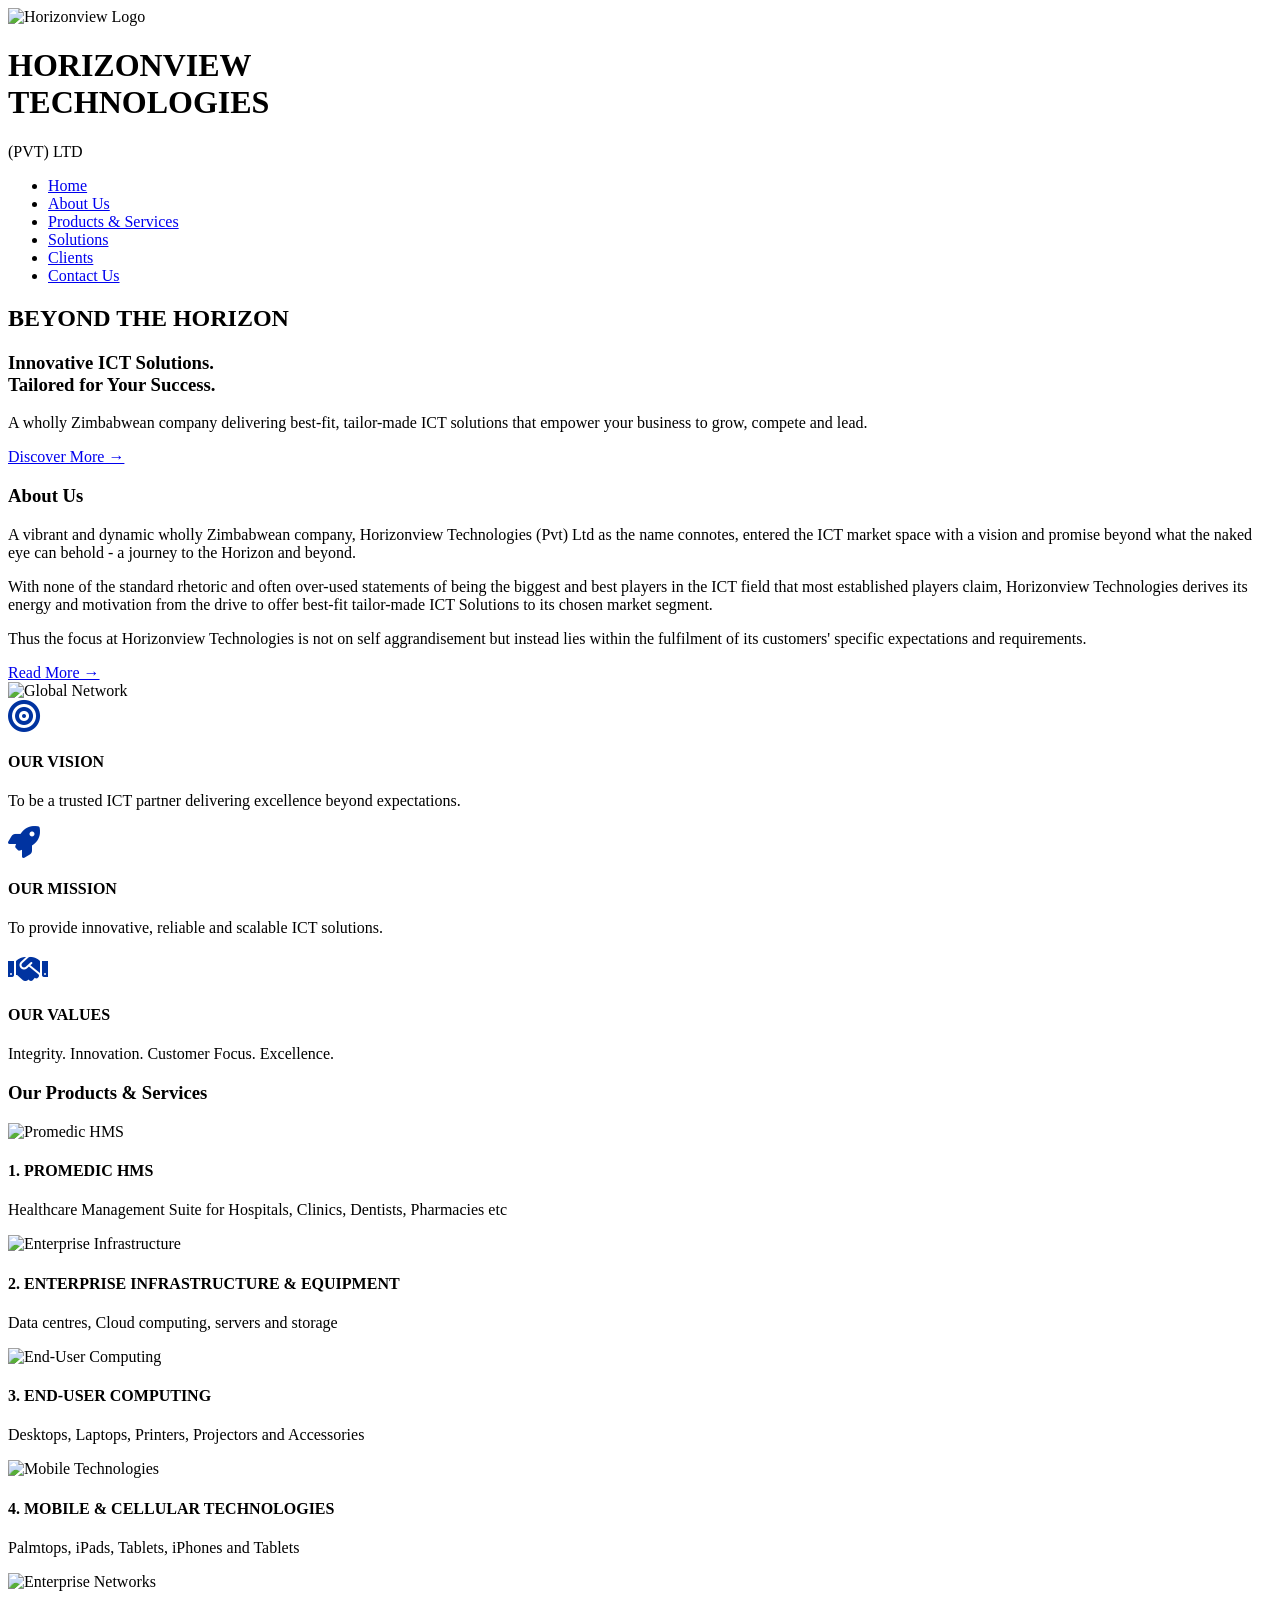
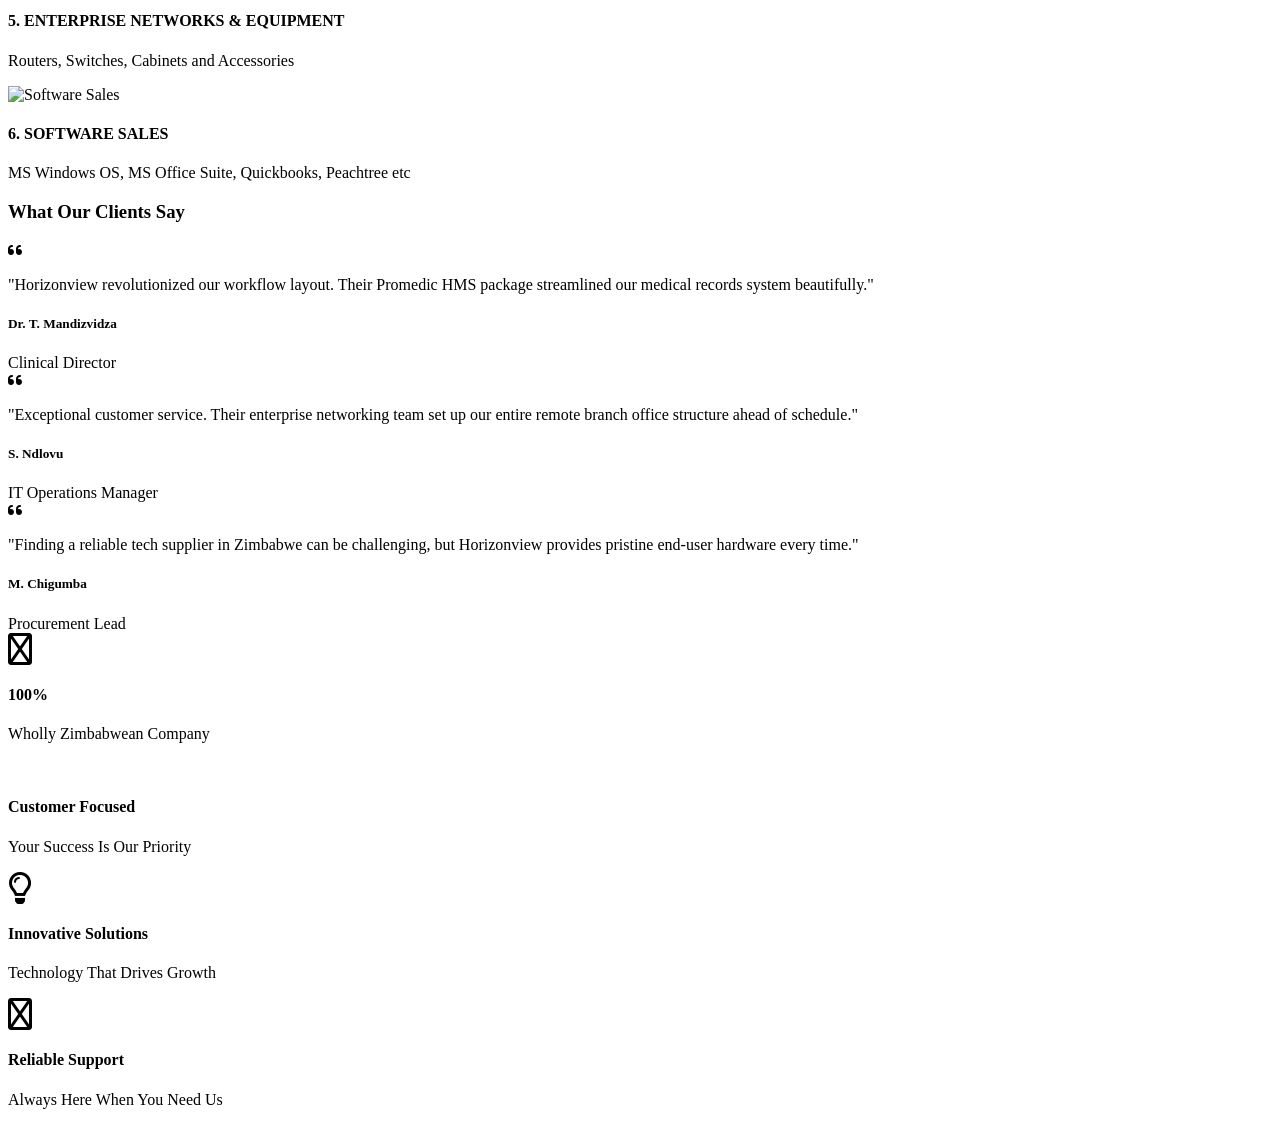
==== index.html @ 296408e1 "Add files via upload" ====
<!DOCTYPE html>
<html lang="en">
<head>
    <meta charset="UTF-8">
    <meta name="viewport" content="width=device-width, initial-scale=1.0">
    <title>Horizonview Technologies</title>
    <link rel="preconnect" href="https://fonts.googleapis.com">
    <link rel="preconnect" href="https://fonts.gstatic.com" crossorigin>
    <link href="https://fonts.googleapis.com/css2?family=Poppins:wght@300;400;500;600;700&display=swap" rel="stylesheet">
    <link rel="stylesheet" href="assets/css/style2.css">
    <link rel="stylesheet" href="https://cdnjs.cloudflare.com/ajax/libs/font-awesome/6.0.0/css/all.min.css">
</head>
<body>

<header>
    <div class="container nav-wrapper">
        <div class="logo-container">
            <img src="assets/img/hvt-logo.png" alt="Horizonview Logo">
            <div class="logo-text">
                <h1>HORIZONVIEW<br>TECHNOLOGIES</h1>
                <span>(PVT) LTD</span>
            </div>
        </div>
        <nav>
            <ul>
                <li><a href="index.php" class="active">Home</a></li>
                <li><a href="#">About Us</a></li>
                <li><a href="#">Products & Services</a></li>
                <li><a href="#">Solutions</a></li>
                <li><a href="#">Clients</a></li>
                <li><a href="#">Contact Us</a></li>
            </ul>
        </nav>
    </div>
</header>
<section class="hero">
    <div class="container">
        <h2>BEYOND THE HORIZON</h2>
        <h3>Innovative ICT Solutions.<br>Tailored for Your Success.</h3>
        <p>A wholly Zimbabwean company delivering best-fit, tailor-made ICT solutions that empower your business to grow, compete and lead.</p>
        <a href="#" class="btn">Discover More &rarr;</a>
    </div>
</section>

<section class="about">
    <div class="container">
        <div class="about-grid">
            <div class="about-text">
                <h3 class="section-title">About Us</h3>
                <p>A vibrant and dynamic wholly Zimbabwean company, Horizonview Technologies (Pvt) Ltd as the name connotes, entered the ICT market space with a vision and promise beyond what the naked eye can behold - a journey to the Horizon and beyond.</p>
                <p>With none of the standard rhetoric and often over-used statements of being the biggest and best players in the ICT field that most established players claim, Horizonview Technologies derives its energy and motivation from the drive to offer best-fit tailor-made ICT Solutions to its chosen market segment.</p>
                <p>Thus the focus at Horizonview Technologies is not on self aggrandisement but instead lies within the fulfilment of its customers' specific expectations and requirements.</p>
                <a href="#" class="btn">Read More &rarr;</a>
            </div>
            <div class="about-image">
                <img src="assets/img/about-globe.jpg" alt="Global Network" >
                <div class="core-values">
                    <div class="value-card">
                        <i class="fa-solid fa-bullseye fa-2x" style="color: #0033a0;"></i>
                        <h4>OUR VISION</h4>
                        <p>To be a trusted ICT partner delivering excellence beyond expectations.</p>
                    </div>
                    <div class="value-card">
                        <i class="fa-solid fa-rocket fa-2x" style="color: #0033a0;"></i>
                        <h4>OUR MISSION</h4>
                        <p>To provide innovative, reliable and scalable ICT solutions.</p>
                    </div>
                    <div class="value-card">
                        <i class="fa-solid fa-handshake fa-2x" style="color: #0033a0;"></i>
                        <h4>OUR VALUES</h4>
                        <p>Integrity. Innovation. Customer Focus. Excellence.</p>
                    </div>
                </div>
            </div>
        </div>
    </div>
</section>

<section class="products">
    <div class="container">
        <h3 class="section-title text-center">Our Products & Services</h3>
        <div class="products-grid">
            <div class="product-card">
                <img src="assets/img/prod1.png" alt="Promedic HMS">
                <h4>1. PROMEDIC HMS</h4>
                <p>Healthcare Management Suite for Hospitals, Clinics, Dentists, Pharmacies etc</p>
            </div>
            <div class="product-card">
                <img src="assets/img/prod2.jpg" alt="Enterprise Infrastructure">
                <h4>2. ENTERPRISE INFRASTRUCTURE & EQUIPMENT</h4>
                <p>Data centres, Cloud computing, servers and storage</p>
            </div>
            <div class="product-card">
                <img src="assets/img/prod3.jpg" alt="End-User Computing">
                <h4>3. END-USER COMPUTING</h4>
                <p>Desktops, Laptops, Printers, Projectors and Accessories</p>
            </div>
            <div class="product-card">
                <img src="assets/img/prod4.jpg" alt="Mobile Technologies">
                <h4>4. MOBILE & CELLULAR TECHNOLOGIES</h4>
                <p>Palmtops, iPads, Tablets, iPhones and Tablets</p>
            </div>
            <div class="product-card">
                <img src="assets/img/prod5.jpg" alt="Enterprise Networks">
                <h4>5. ENTERPRISE NETWORKS & EQUIPMENT</h4>
                <p>Routers, Switches, Cabinets and Accessories</p>
            </div>
            <div class="product-card">
                <img src="assets/img/prod6.jpg" alt="Software Sales">
                <h4>6. SOFTWARE SALES</h4>
                <p>MS Windows OS, MS Office Suite, Quickbooks, Peachtree etc</p>
            </div>
        </div>
    </div>
</section>

<section class="testimonials">
    <div class="container">
        <h3 class="section-title text-center">What Our Clients Say</h3>
        <div class="testimonials-grid">
            <div class="testimonial-card">
                <div class="quote-icon"><i class="fa-solid fa-quote-left"></i></div>
                <p>"Horizonview revolutionized our workflow layout. Their Promedic HMS package streamlined our medical records system beautifully."</p>
                <div class="client-meta">
                    <h5>Dr. T. Mandizvidza</h5>
                    <span>Clinical Director</span>
                </div>
            </div>
            <div class="testimonial-card">
                <div class="quote-icon"><i class="fa-solid fa-quote-left"></i></div>
                <p>"Exceptional customer service. Their enterprise networking team set up our entire remote branch office structure ahead of schedule."</p>
                <div class="client-meta">
                    <h5>S. Ndlovu</h5>
                    <span>IT Operations Manager</span>
                </div>
            </div>
            <div class="testimonial-card">
                <div class="quote-icon"><i class="fa-solid fa-quote-left"></i></div>
                <p>"Finding a reliable tech supplier in Zimbabwe can be challenging, but Horizonview provides pristine end-user hardware every time."</p>
                <div class="client-meta">
                    <h5>M. Chigumba</h5>
                    <span>Procurement Lead</span>
                </div>
            </div>
        </div>
    </div>
</section>

<footer class="footer-banner">
    <div class="container banner-grid">
        <div class="banner-item">
            <i class="fa-regular fa-users fa-2x"></i>
            <div>
                <h4>100%</h4>
                <p>Wholly Zimbabwean Company</p>
            </div>
        </div>
        <div class="banner-item">
            <i class="fa-regular fa-shield-check fa-2x"></i>
            <div>
                <h4>Customer Focused</h4>
                <p>Your Success Is Our Priority</p>
            </div>
        </div>
        <div class="banner-item">
            <i class="fa-regular fa-lightbulb fa-2x"></i>
            <div>
                <h4>Innovative Solutions</h4>
                <p>Technology That Drives Growth</p>
            </div>
        </div>
        <div class="banner-item">
            <i class="fa-regular fa-headset fa-2x"></i>
            <div>
                <h4>Reliable Support</h4>
                <p>Always Here When You Need Us</p>
            </div>
        </div>
    </div>
</footer>

<script>
    // Handles the transparent to solid navigation transformation
    window.addEventListener('scroll', function() {
        const header = document.querySelector('header');
        if (window.scrollY > 50) {
            header.classList.add('scrolled');
        } else {
            header.classList.remove('scrolled');
        }
    });
</script>

</body>
</html>
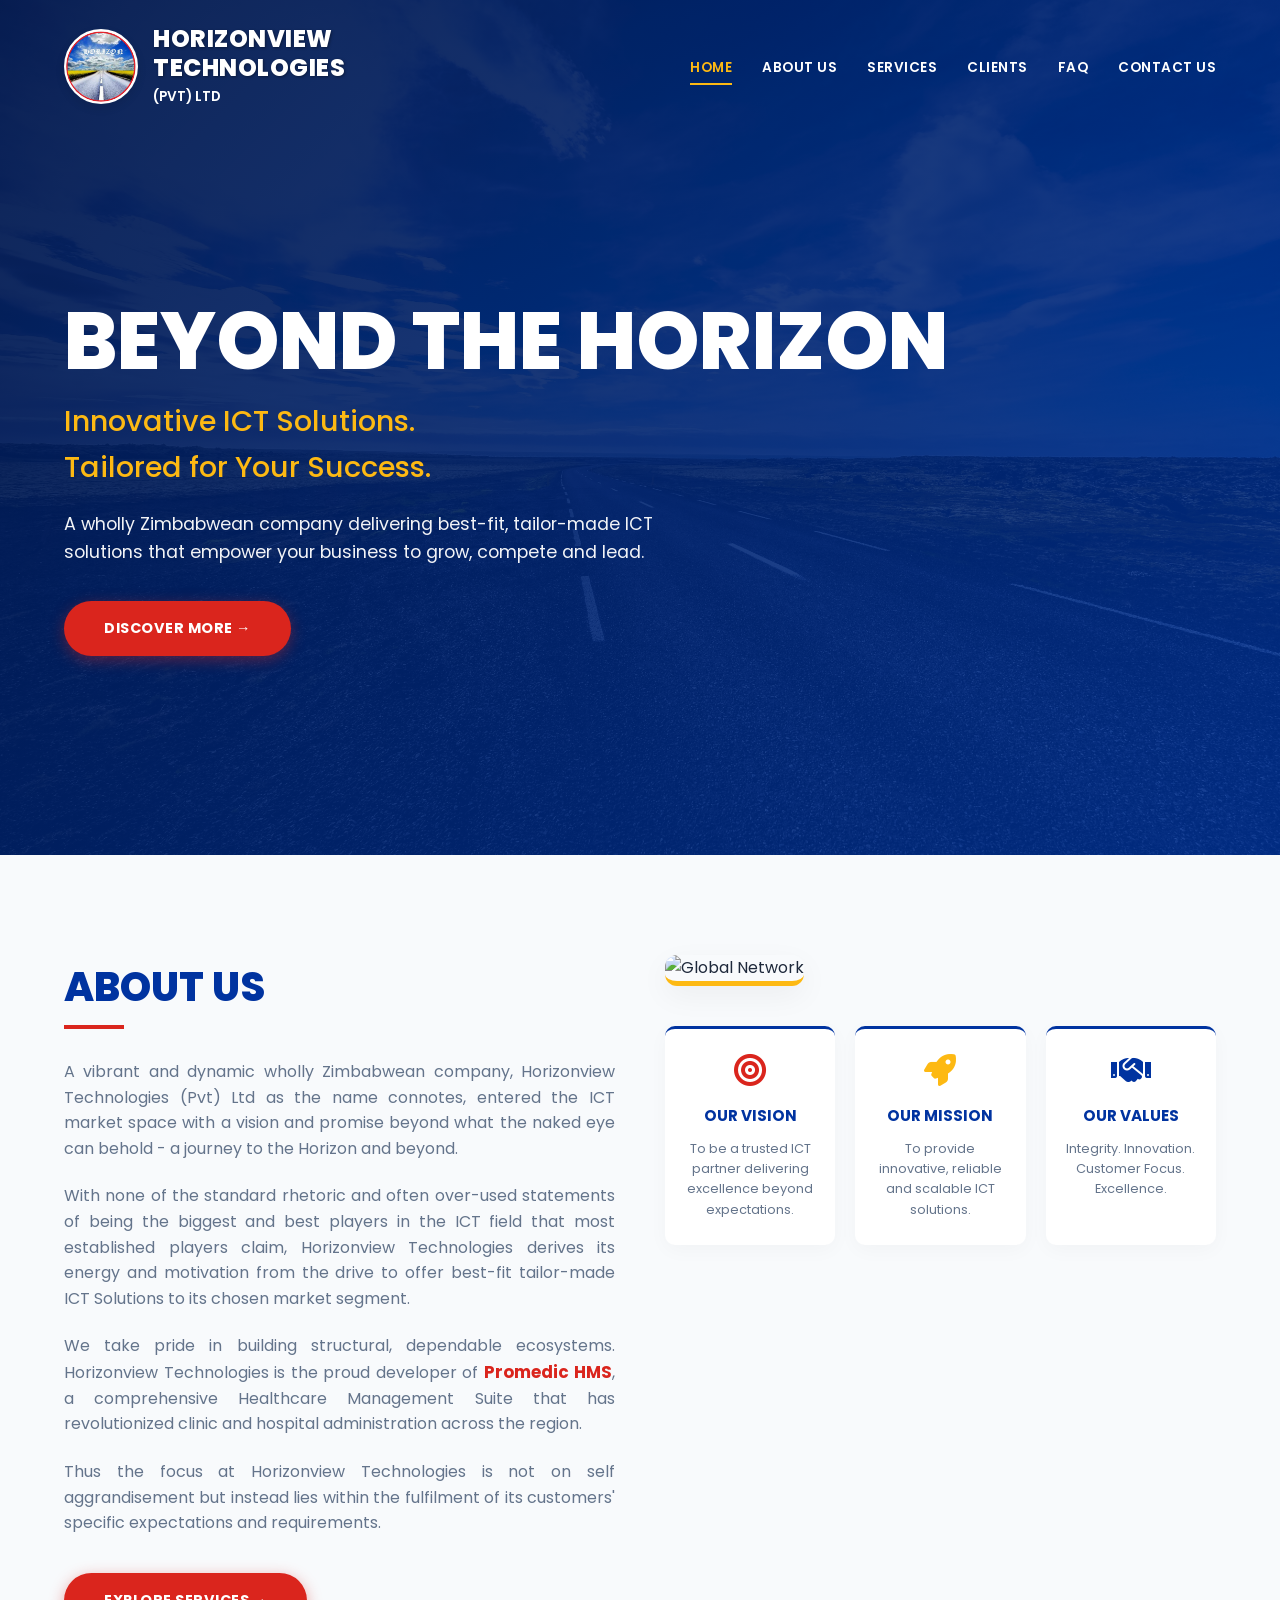
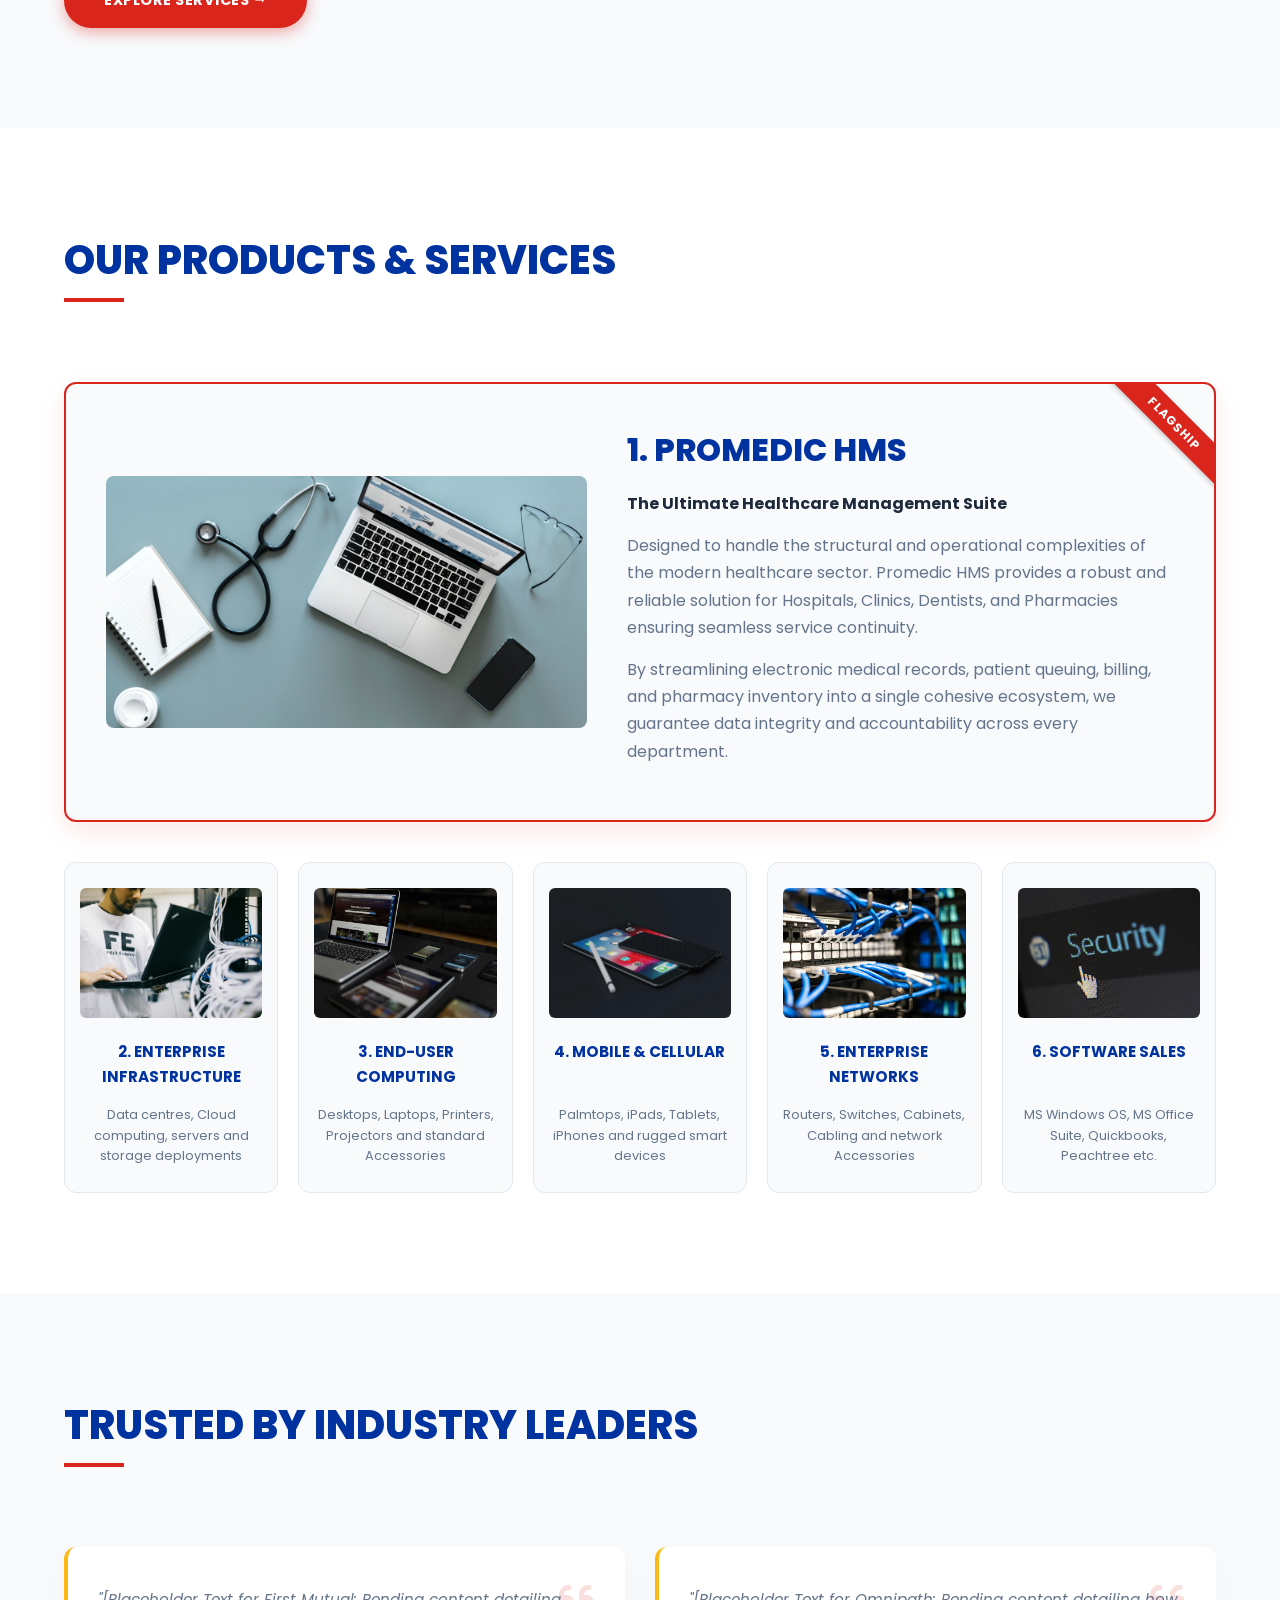
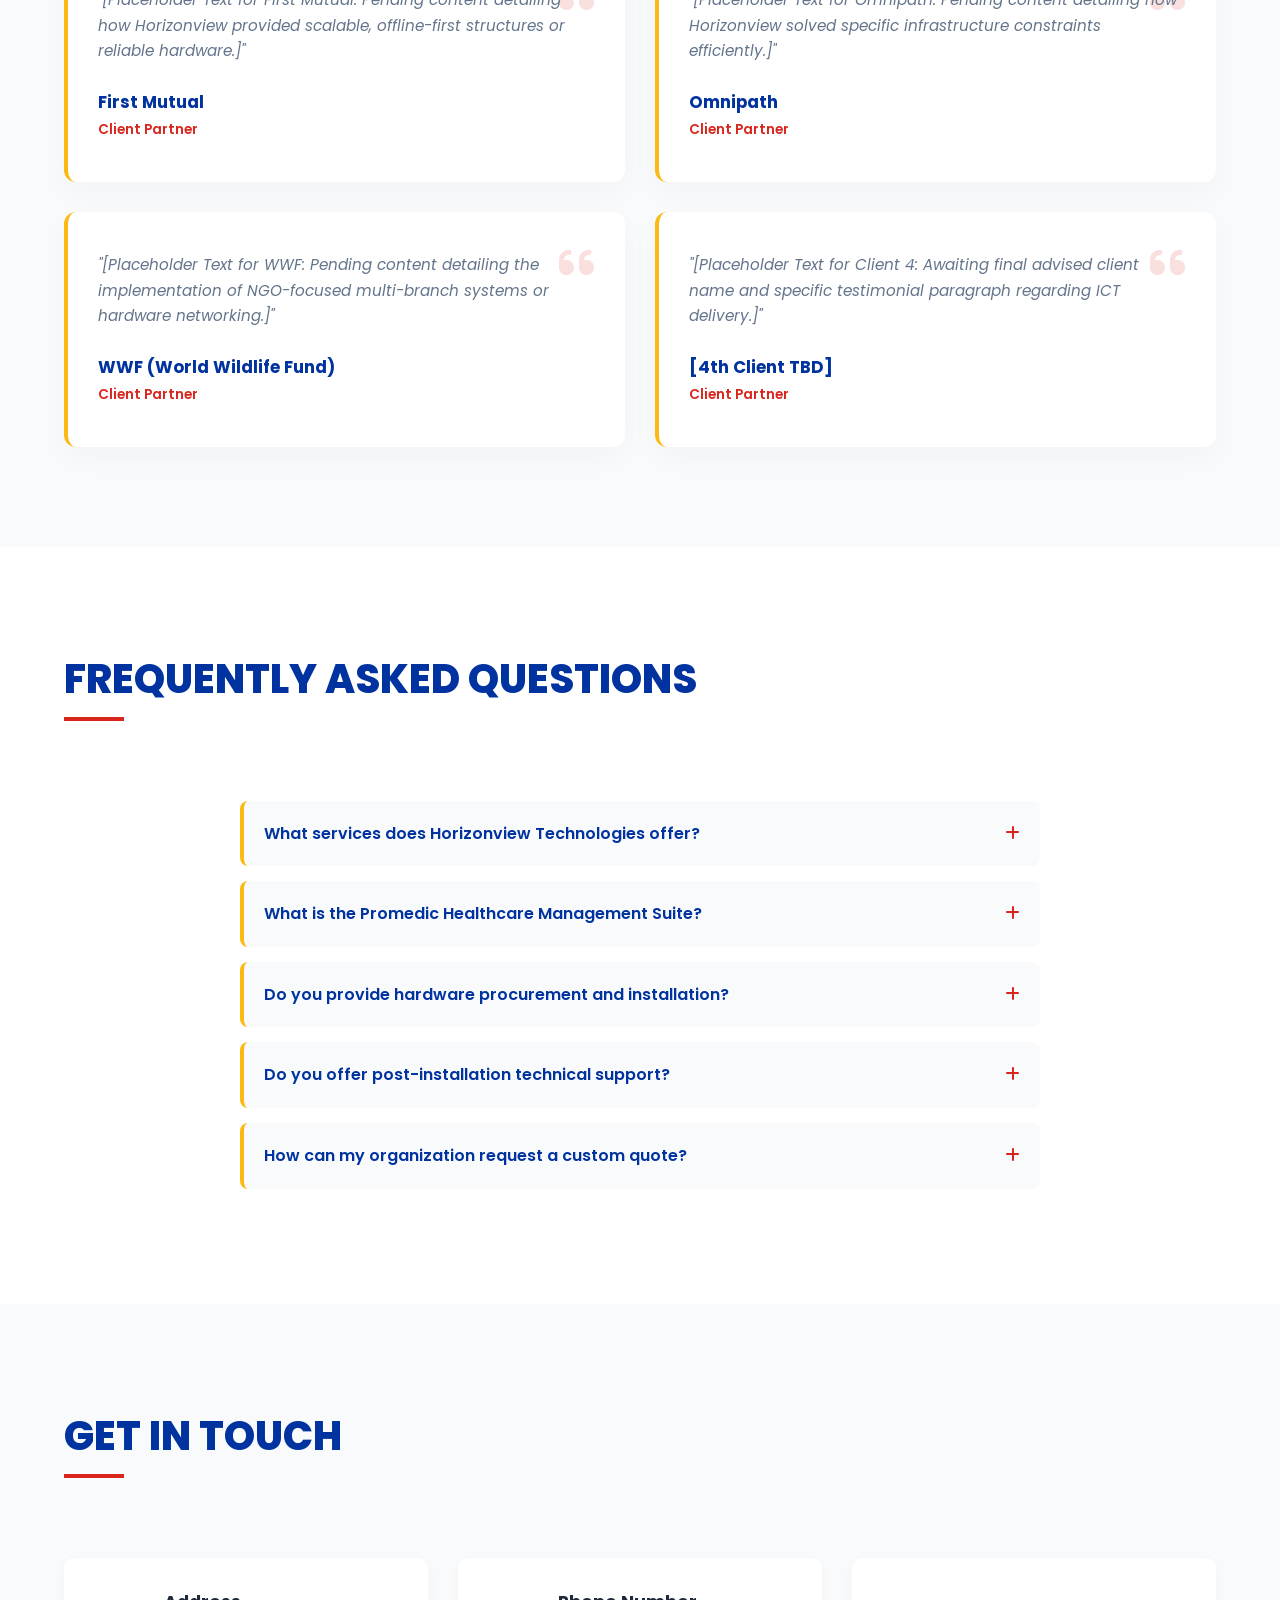
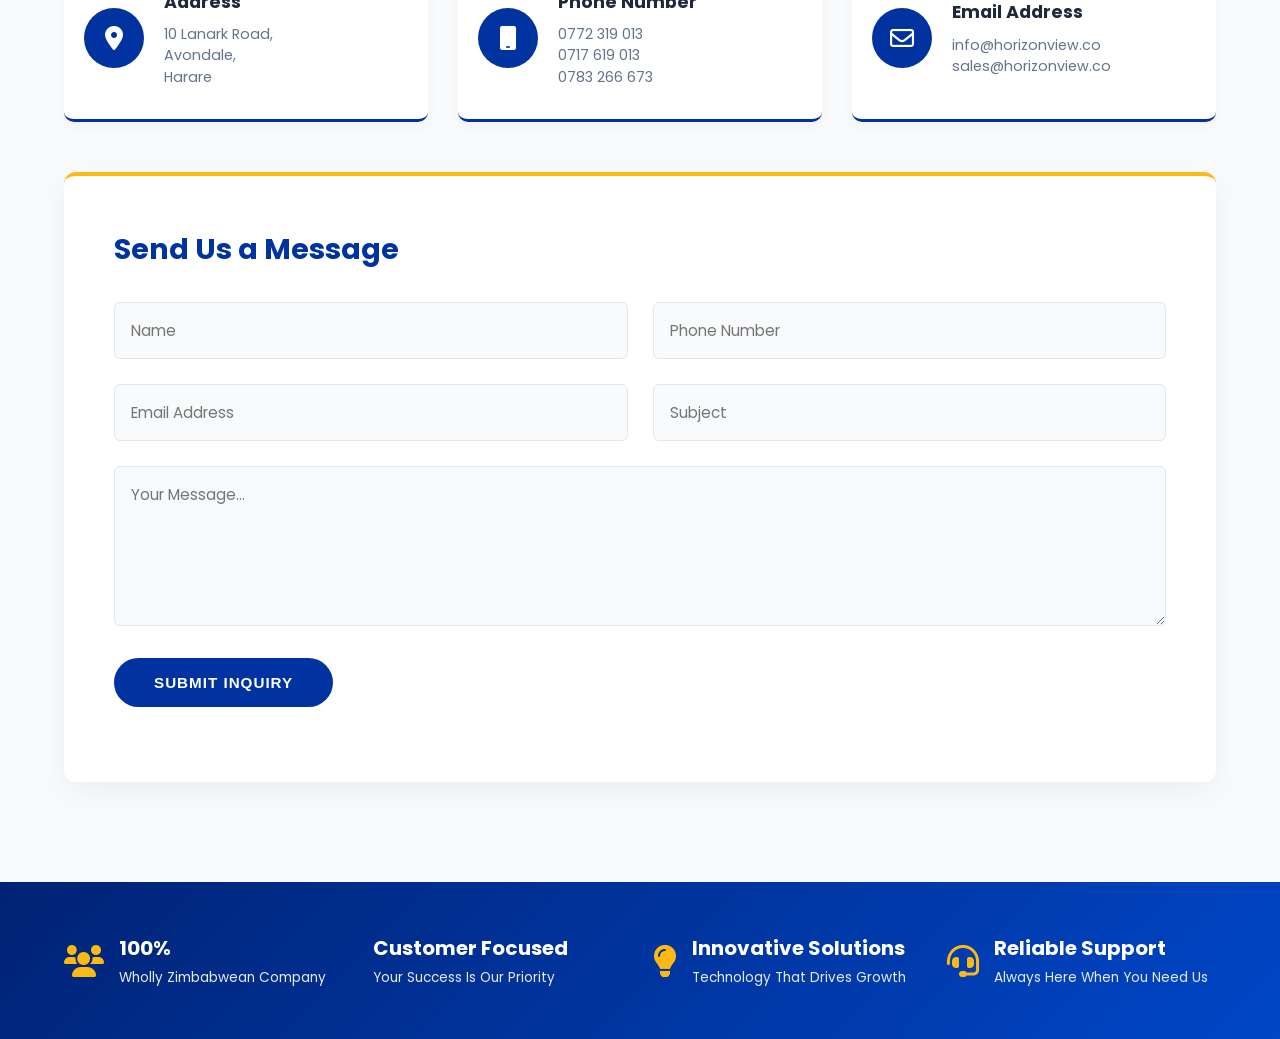
==== commit 0fd6bcd6: "update containing client requests" ====
--- a/index.html
+++ b/index.html
@@ -1,196 +1,1349 @@
-
 <!DOCTYPE html>
 <html lang="en">
+
 <head>
     <meta charset="UTF-8">
     <meta name="viewport" content="width=device-width, initial-scale=1.0">
-    <title>Horizonview Technologies</title>
+    <title>Horizonview Technologies | ICT Solutions Zimbabwe</title>
+    <meta name="description"
+        content="Horizonview Technologies delivers tailor-made ICT solutions, enterprise infrastructure, networking, and Promedic HMS—the leading healthcare management suite in Zimbabwe.">
+    <meta name="keywords"
+        content="ICT solutions Zimbabwe, Promedic HMS, healthcare management software Harare, enterprise infrastructure, IT support Zimbabwe, computer sales Harare">
+    <meta name="robots" content="index, follow">
+    <link rel="canonical" href="https://www.horizonview.co/">
+
+    <meta property="og:type" content="website">
+    <meta property="og:url" content="https://www.horizonview.co/">
+    <meta property="og:title" content="Horizonview Technologies | Innovative ICT Solutions">
+    <meta property="og:description"
+        content="Wholly Zimbabwean ICT partner providing robust enterprise networking, infrastructure, and the flagship Promedic Healthcare Management Suite.">
+    <meta property="og:image" content="https://www.horizonview.co/assets/img/og-preview.jpg">
+
+    <meta name="twitter:card" content="summary_large_image">
+    <meta name="twitter:url" content="https://www.horizonview.co/">
+    <meta name="twitter:title" content="Horizonview Technologies | Innovative ICT Solutions">
+    <meta name="twitter:description"
+        content="Wholly Zimbabwean ICT partner providing robust enterprise networking, infrastructure, and the flagship Promedic Healthcare Management Suite.">
+    <meta name="twitter:image" content="https://www.horizonview.co/assets/img/og-preview.jpg">
+
     <link rel="preconnect" href="https://fonts.googleapis.com">
     <link rel="preconnect" href="https://fonts.gstatic.com" crossorigin>
-    <link href="https://fonts.googleapis.com/css2?family=Poppins:wght@300;400;500;600;700&display=swap" rel="stylesheet">
-    <link rel="stylesheet" href="assets/css/style2.css">
+    <link href="https://fonts.googleapis.com/css2?family=Poppins:wght@300;400;500;600;700;800&display=swap"
+        rel="stylesheet">
+
     <link rel="stylesheet" href="https://cdnjs.cloudflare.com/ajax/libs/font-awesome/6.0.0/css/all.min.css">
+
+    <style>
+        /* =========================================
+           Global Reset & Design Variables
+           ========================================= */
+        :root {
+            /* Premium Gradients */
+            --blue-gradient: linear-gradient(135deg, #002375 0%, #0046c7 100%);
+            --dark-gradient: linear-gradient(135deg, rgba(0, 23, 75, 0.95) 0%, rgba(0, 50, 150, 0.85) 100%);
+
+            /* Solid Corporate Brand Colors */
+            --primary-blue: #0033a0;
+            --accent-blue: #0056b3;
+            --brand-red: #da251d;
+            --brand-yellow: #fdb913;
+
+            --text-dark: #1e293b;
+            --text-light: #64748b;
+            --bg-light: #f8fafc;
+            --white: #ffffff;
+            --font-main: 'Poppins', sans-serif;
+        }
+
+        * {
+            margin: 0;
+            padding: 0;
+            box-sizing: border-box;
+        }
+
+        html {
+            scroll-behavior: smooth;
+        }
+
+        body {
+            font-family: var(--font-main);
+            color: var(--text-dark);
+            line-height: 1.6;
+            background-color: var(--white);
+        }
+
+        a {
+            text-decoration: none;
+        }
+
+        ul {
+            list-style: none;
+        }
+
+        .container {
+            width: 90%;
+            max-width: 1200px;
+            margin: 0 auto;
+        }
+
+        .text-center {
+            text-align: center;
+        }
+
+        /* =========================================
+           Header & Dynamic Navigation
+           ========================================= */
+        header {
+            background: transparent;
+            padding: 25px 0;
+            position: fixed;
+            width: 100%;
+            top: 0;
+            left: 0;
+            z-index: 1000;
+            transition: all 0.4s cubic-bezier(0.4, 0, 0.2, 1);
+        }
+
+        .nav-wrapper {
+            display: flex;
+            justify-content: space-between;
+            align-items: center;
+            position: relative;
+        }
+
+        .logo-container {
+            display: flex;
+            align-items: center;
+            gap: 15px;
+        }
+
+        .logo-container img {
+            height: 75px;
+            border-radius: 50%;
+            background: var(--white);
+            padding: 2px;
+            box-shadow: 0 4px 10px rgba(0, 0, 0, 0.1);
+        }
+
+        .logo-text h1 {
+            font-size: 1.5rem;
+            color: var(--white);
+            /* Changed back to White */
+            line-height: 1.2;
+            font-weight: 800;
+            letter-spacing: 0.5px;
+            transition: color 0.3s;
+            text-shadow: 1px 1px 3px rgba(0, 0, 0, 0.4);
+        }
+
+        .logo-text span {
+            font-size: 0.85rem;
+            color: var(--white);
+            font-weight: 600;
+            transition: color 0.3s;
+        }
+
+        nav ul {
+            display: flex;
+            gap: 30px;
+        }
+
+        nav a {
+            color: var(--white);
+            font-size: 0.85rem;
+            font-weight: 600;
+            text-transform: uppercase;
+            letter-spacing: 0.5px;
+            padding-bottom: 6px;
+            border-bottom: 2px solid transparent;
+            transition: all 0.3s;
+        }
+
+        nav a:hover,
+        nav a.active {
+            color: var(--brand-yellow);
+            border-bottom: 2px solid var(--brand-yellow);
+        }
+
+        .menu-toggle {
+            display: none;
+            font-size: 1.8rem;
+            color: var(--white);
+            cursor: pointer;
+            transition: color 0.3s;
+        }
+
+        /* JavaScript Scroll State Transition Styles */
+        header.scrolled {
+            background: var(--white);
+            padding: 15px 0;
+            box-shadow: 0 4px 25px rgba(0, 0, 0, 0.08);
+        }
+
+        header.scrolled .logo-text h1 {
+            color: var(--primary-blue);
+            text-shadow: none;
+        }
+
+        header.scrolled .logo-text span {
+            color: var(--brand-red);
+        }
+
+        header.scrolled nav a {
+            color: var(--text-dark);
+        }
+
+        header.scrolled nav a:hover,
+        header.scrolled nav a.active {
+            color: var(--brand-red);
+            border-bottom: 2px solid var(--brand-red);
+        }
+
+        header.scrolled .menu-toggle {
+            color: var(--primary-blue);
+        }
+
+        /* =========================================
+           Hero Branding Section
+           ========================================= */
+        .hero {
+            background: var(--dark-gradient), url('assets/img/hero-bg.jpg') no-repeat center center/cover;
+            min-height: 95vh;
+            display: flex;
+            align-items: center;
+            color: var(--white);
+            padding-top: 100px;
+        }
+
+        .hero h2 {
+            font-size: 5rem;
+            line-height: 1.05;
+            margin-bottom: 15px;
+            max-width: 900px;
+            font-weight: 800;
+            color: var(--white);
+            /* Changed back to White */
+            text-transform: uppercase;
+        }
+
+        .hero h3 {
+            font-size: 1.8rem;
+            margin-bottom: 20px;
+            font-weight: 500;
+            color: var(--brand-yellow);
+            /* Shifted Yellow highlight here for contrast */
+        }
+
+        .hero p {
+            font-size: 1.1rem;
+            max-width: 600px;
+            margin-bottom: 35px;
+            opacity: 0.95;
+        }
+
+        .btn {
+            display: inline-block;
+            background: var(--brand-red);
+            color: var(--white);
+            padding: 16px 40px;
+            border-radius: 30px;
+            font-weight: 700;
+            text-transform: uppercase;
+            font-size: 0.9rem;
+            letter-spacing: 0.5px;
+            box-shadow: 0 4px 15px rgba(218, 37, 29, 0.4);
+            transition: all 0.3s ease;
+        }
+
+        .btn:hover {
+            background: #b71c1c;
+            transform: translateY(-2px);
+            box-shadow: 0 6px 20px rgba(218, 37, 29, 0.5);
+            color: var(--white);
+        }
+
+        /* =========================================
+           About Corporate Segment
+           ========================================= */
+        .about {
+            padding: 100px 0;
+            background: var(--bg-light);
+        }
+
+        .section-title {
+            color: var(--primary-blue);
+            font-size: 2.5rem;
+            margin-bottom: 40px;
+            text-transform: uppercase;
+            font-weight: 800;
+            position: relative;
+            display: inline-block;
+        }
+
+        .section-title::after {
+            content: '';
+            position: absolute;
+            width: 60px;
+            height: 4px;
+            background: var(--brand-red);
+            bottom: -10px;
+            left: 0;
+        }
+
+        .text-center .section-title::after {
+            left: 50%;
+            transform: translateX(-50%);
+        }
+
+        .about-grid {
+            display: grid;
+            grid-template-columns: 1fr 1fr;
+            gap: 50px;
+            align-items: start;
+        }
+
+        .about-text p {
+            margin-bottom: 22px;
+            color: var(--text-light);
+            font-size: 1rem;
+            text-align: justify;
+        }
+
+        .highlight-red {
+            color: var(--brand-red);
+            font-weight: 700;
+            font-size: 1.05rem;
+        }
+
+        .about-image img {
+            width: 100%;
+            height: auto;
+            border-radius: 12px;
+            box-shadow: 0 10px 30px rgba(0, 0, 0, 0.05);
+            border-bottom: 5px solid var(--brand-yellow);
+        }
+
+        .core-values {
+            display: grid;
+            grid-template-columns: repeat(3, 1fr);
+            gap: 20px;
+            text-align: center;
+            margin-top: 40px;
+        }
+
+        .value-card {
+            background: var(--white);
+            padding: 25px 15px;
+            border-radius: 10px;
+            box-shadow: 0 5px 20px rgba(0, 0, 0, 0.03);
+            border-top: 3px solid var(--primary-blue);
+            transition: transform 0.3s;
+        }
+
+        .value-card:hover {
+            transform: translateY(-5px);
+            border-top-color: var(--brand-red);
+        }
+
+        .value-card h4 {
+            color: var(--primary-blue);
+            margin: 15px 0 10px;
+            font-size: 0.95rem;
+            font-weight: 700;
+        }
+
+        .value-card p {
+            font-size: 0.8rem;
+            color: var(--text-light);
+        }
+
+        /* =========================================
+           Products & Services Catalogue Layout
+           ========================================= */
+        .products {
+            padding: 100px 0;
+            background: var(--white);
+        }
+
+        .products-layout {
+            display: flex;
+            flex-direction: column;
+            gap: 40px;
+            margin-top: 50px;
+        }
+
+        /* Shared Card Styles */
+        .product-card {
+            background: var(--bg-light);
+            border-radius: 12px;
+            transition: all 0.3s ease;
+            border: 1px solid #e2e8f0;
+            position: relative;
+        }
+
+        .product-card:hover {
+            transform: translateY(-8px);
+            background: var(--white);
+            box-shadow: 0 15px 35px rgba(0, 0, 0, 0.08);
+            border-color: var(--brand-yellow);
+        }
+
+        /* Flagship Full Width Layout */
+        .product-card.flagship-full {
+            display: flex;
+            align-items: center;
+            gap: 40px;
+            text-align: left;
+            padding: 40px;
+            border: 2px solid var(--brand-red);
+            box-shadow: 0 10px 25px rgba(218, 37, 29, 0.1);
+            overflow: hidden;
+        }
+
+        .flagship-badge {
+            position: absolute;
+            top: 25px;
+            right: -35px;
+            background: var(--brand-red);
+            color: var(--white);
+            padding: 5px 40px;
+            transform: rotate(45deg);
+            font-size: 0.75rem;
+            font-weight: 700;
+            letter-spacing: 1px;
+            box-shadow: 0 2px 5px rgba(0, 0, 0, 0.2);
+            z-index: 10;
+        }
+
+        .flagship-full img {
+            width: 45%;
+            height: auto;
+            max-height: 380px;
+            object-fit: cover;
+            border-radius: 8px;
+        }
+
+        .flagship-content {
+            width: 55%;
+        }
+
+        .flagship-content h4 {
+            font-size: 2rem;
+            color: var(--primary-blue);
+            margin-bottom: 15px;
+            font-weight: 800;
+        }
+
+        .flagship-content p {
+            font-size: 1rem;
+            color: var(--text-light);
+            margin-bottom: 15px;
+            line-height: 1.7;
+        }
+
+        .flagship-content p strong {
+            color: var(--text-dark);
+        }
+
+        /* Remaining 5 Products Row */
+        .five-col-grid {
+            display: grid;
+            grid-template-columns: repeat(5, 1fr);
+            gap: 20px;
+        }
+
+        .five-col-grid .product-card {
+            padding: 25px 15px;
+            text-align: center;
+        }
+
+        .five-col-grid .product-card img {
+            width: 100%;
+            height: 130px;
+            object-fit: cover;
+            border-radius: 6px;
+            margin-bottom: 15px;
+        }
+
+        .five-col-grid .product-card h4 {
+            font-size: 0.95rem;
+            color: var(--primary-blue);
+            margin-bottom: 10px;
+            min-height: 55px;
+            /* Ensures alignment if titles are long */
+            font-weight: 700;
+        }
+
+        .five-col-grid .product-card p {
+            font-size: 0.8rem;
+            color: var(--text-light);
+        }
+
+        /* =========================================
+           Testimonials Section
+           ========================================= */
+        .testimonials {
+            padding: 100px 0;
+            background: var(--bg-light);
+        }
+
+        .testimonials-grid {
+            display: grid;
+            grid-template-columns: repeat(2, 1fr);
+            gap: 30px;
+            margin-top: 50px;
+        }
+
+        .testimonial-card {
+            background: var(--white);
+            padding: 40px 30px;
+            border-radius: 12px;
+            border-left: 4px solid var(--brand-yellow);
+            box-shadow: 0 10px 30px rgba(0, 0, 0, 0.03);
+            position: relative;
+            transition: transform 0.3s;
+        }
+
+        .testimonial-card:hover {
+            transform: translateY(-5px);
+        }
+
+        .quote-icon {
+            color: rgba(218, 37, 29, 0.15);
+            font-size: 2.5rem;
+            position: absolute;
+            top: 20px;
+            right: 30px;
+        }
+
+        .testimonial-card p {
+            font-size: 0.95rem;
+            color: var(--text-light);
+            font-style: italic;
+            margin-bottom: 25px;
+            line-height: 1.7;
+            position: relative;
+            z-index: 2;
+        }
+
+        .client-meta h5 {
+            color: var(--primary-blue);
+            font-size: 1.05rem;
+            font-weight: 700;
+        }
+
+        .client-meta span {
+            font-size: 0.85rem;
+            color: var(--brand-red);
+            font-weight: 600;
+        }
+
+        /* =========================================
+           FAQ Section
+           ========================================= */
+        .faq-section {
+            padding: 100px 0;
+            background: var(--white);
+        }
+
+        .faq-container {
+            max-width: 800px;
+            margin: 50px auto 0;
+        }
+
+        details {
+            background: var(--bg-light);
+            margin-bottom: 15px;
+            border-radius: 8px;
+            border-left: 4px solid var(--brand-yellow);
+            overflow: hidden;
+            transition: all 0.3s;
+        }
+
+        details[open] {
+            border-left: 4px solid var(--brand-red);
+            box-shadow: 0 5px 15px rgba(0, 0, 0, 0.05);
+        }
+
+        summary {
+            padding: 20px;
+            font-weight: 600;
+            cursor: pointer;
+            color: var(--primary-blue);
+            list-style: none;
+            display: flex;
+            justify-content: space-between;
+            align-items: center;
+        }
+
+        summary::-webkit-details-marker {
+            display: none;
+        }
+
+        summary:after {
+            content: '\f067';
+            font-family: "Font Awesome 6 Free";
+            font-weight: 900;
+            color: var(--brand-red);
+            transition: transform 0.3s;
+        }
+
+        details[open] summary:after {
+            content: '\f068';
+            transform: rotate(180deg);
+        }
+
+        details p {
+            padding: 0 20px 20px;
+            color: var(--text-light);
+            font-size: 0.95rem;
+        }
+
+        /* =========================================
+           Promedic-Style Contact Area
+           ========================================= */
+        .contact-area {
+            padding: 100px 0;
+            background: var(--bg-light);
+        }
+
+        .contact-info-grid {
+            display: grid;
+            grid-template-columns: repeat(3, 1fr);
+            gap: 30px;
+            margin: 50px 0;
+        }
+
+        .contact-item-box {
+            display: flex;
+            align-items: center;
+            background: var(--white);
+            padding: 30px 20px;
+            border-radius: 10px;
+            box-shadow: 0 5px 15px rgba(0, 0, 0, 0.03);
+            border-bottom: 3px solid var(--primary-blue);
+            transition: all 0.3s;
+        }
+
+        .contact-item-box:hover {
+            transform: translateY(-5px);
+            border-bottom-color: var(--brand-red);
+        }
+
+        .contact-icon-box {
+            background: var(--primary-blue);
+            color: var(--white);
+            width: 60px;
+            height: 60px;
+            border-radius: 50%;
+            display: flex;
+            align-items: center;
+            justify-content: center;
+            font-size: 1.5rem;
+            margin-right: 20px;
+            flex-shrink: 0;
+            transition: background 0.3s;
+        }
+
+        .contact-item-box:hover .contact-icon-box {
+            background: var(--brand-red);
+        }
+
+        .contact-text-box h4 {
+            color: var(--text-dark);
+            margin-bottom: 8px;
+            font-size: 1.1rem;
+            font-weight: 700;
+        }
+
+        .contact-text-box p {
+            color: var(--text-light);
+            font-size: 0.9rem;
+            line-height: 1.5;
+        }
+
+        .contact-form-container {
+            background: var(--white);
+            padding: 50px;
+            border-radius: 12px;
+            box-shadow: 0 10px 30px rgba(0, 0, 0, 0.05);
+            border-top: 4px solid var(--brand-yellow);
+        }
+
+        .contact-form-container h4 {
+            font-size: 1.8rem;
+            color: var(--primary-blue);
+            margin-bottom: 30px;
+            font-weight: 700;
+        }
+
+        .form-row {
+            display: grid;
+            grid-template-columns: 1fr 1fr;
+            gap: 25px;
+            margin-bottom: 25px;
+        }
+
+        .form-group.full {
+            grid-column: 1 / -1;
+        }
+
+        .form-control {
+            width: 100%;
+            padding: 16px;
+            border: 1px solid #e2e8f0;
+            border-radius: 6px;
+            font-family: var(--font-main);
+            font-size: 0.95rem;
+            background: var(--bg-light);
+            transition: all 0.3s;
+        }
+
+        .form-control:focus {
+            outline: none;
+            border-color: var(--primary-blue);
+            background: var(--white);
+            box-shadow: 0 0 0 3px rgba(0, 51, 160, 0.1);
+        }
+
+        textarea.form-control {
+            height: 160px;
+            resize: vertical;
+        }
+
+        .btn-submit {
+            background: var(--primary-blue);
+            color: var(--white);
+            border: none;
+            padding: 16px 40px;
+            border-radius: 30px;
+            cursor: pointer;
+            font-weight: 700;
+            text-transform: uppercase;
+            transition: background 0.3s;
+            letter-spacing: 1px;
+            font-size: 0.95rem;
+        }
+
+        .btn-submit:hover {
+            background: var(--brand-red);
+        }
+
+        /* =========================================
+           Footer Banner Metrics
+           ========================================= */
+        .footer-banner {
+            background: var(--blue-gradient);
+            color: var(--white);
+            padding: 50px 0;
+        }
+
+        .banner-grid {
+            display: grid;
+            grid-template-columns: repeat(4, 1fr);
+            gap: 25px;
+        }
+
+        .banner-item {
+            display: flex;
+            align-items: center;
+            gap: 15px;
+        }
+
+        .banner-item i {
+            color: var(--brand-yellow);
+        }
+
+        .banner-item h4 {
+            font-size: 1.25rem;
+            margin-bottom: 3px;
+            font-weight: 700;
+        }
+
+        .banner-item p {
+            font-size: 0.85rem;
+            opacity: 0.9;
+        }
+
+        /* =========================================
+           Responsive Layout Media Breakpoints
+           ========================================= */
+        @media (max-width: 1200px) {
+            .five-col-grid {
+                grid-template-columns: repeat(3, 1fr);
+            }
+        }
+
+        @media (max-width: 992px) {
+            .about-grid {
+                grid-template-columns: 1fr;
+                gap: 40px;
+            }
+
+            .product-card.flagship-full {
+                flex-direction: column;
+                text-align: center;
+                padding: 30px;
+            }
+
+            .flagship-full img {
+                width: 100%;
+            }
+
+            .flagship-content {
+                width: 100%;
+            }
+
+            .five-col-grid {
+                grid-template-columns: repeat(2, 1fr);
+            }
+
+            .testimonials-grid {
+                grid-template-columns: 1fr;
+            }
+
+            .contact-info-grid {
+                grid-template-columns: 1fr;
+            }
+
+            .banner-grid {
+                grid-template-columns: repeat(2, 1fr);
+                gap: 40px;
+            }
+
+            .hero h2 {
+                font-size: 4rem;
+            }
+        }
+
+        @media (max-width: 768px) {
+            header {
+                background: var(--primary-blue);
+                padding: 15px 0;
+            }
+
+            .nav-wrapper {
+                flex-direction: row;
+            }
+
+            .menu-toggle {
+                display: block;
+            }
+
+            nav {
+                display: none;
+                position: absolute;
+                top: 100%;
+                left: 0;
+                width: 100%;
+                background: var(--white);
+                box-shadow: 0 10px 20px rgba(0, 0, 0, 0.1);
+                padding: 10px 0;
+                border-top: 1px solid #f1f5f9;
+                animation: slideDown 0.3s ease forwards;
+            }
+
+            nav.active {
+                display: block;
+            }
+
+            nav ul {
+                flex-direction: column;
+                gap: 0;
+            }
+
+            nav a {
+                color: var(--text-dark) !important;
+                display: block;
+                padding: 15px 20px;
+                border-bottom: 1px solid #f8fafc;
+                border-left: 4px solid transparent;
+            }
+
+            nav a:hover,
+            nav a.active {
+                background: var(--bg-light);
+                color: var(--brand-red) !important;
+                border-bottom: 1px solid #f8fafc !important;
+                border-left: 4px solid var(--brand-red) !important;
+                padding-bottom: 15px !important;
+            }
+
+            .hero {
+                text-align: center;
+                min-height: auto;
+                padding: 150px 0 85px 0;
+            }
+
+            .hero h2 {
+                font-size: 3rem;
+            }
+
+            .hero h3 {
+                font-size: 1.3rem;
+            }
+
+            .hero p {
+                margin: 0 auto 30px auto;
+            }
+
+            .core-values {
+                grid-template-columns: 1fr;
+            }
+
+            .five-col-grid {
+                grid-template-columns: 1fr;
+            }
+
+            .form-row {
+                grid-template-columns: 1fr;
+            }
+
+            .contact-form-container {
+                padding: 30px 20px;
+            }
+        }
+
+        @media (max-width: 480px) {
+            .logo-container img {
+                height: 50px;
+            }
+
+            .logo-text h1 {
+                font-size: 1.1rem;
+            }
+
+            .section-title {
+                font-size: 2rem;
+            }
+
+            .banner-grid {
+                grid-template-columns: 1fr;
+            }
+
+            .banner-item {
+                flex-direction: column;
+                text-align: center;
+            }
+        }
+
+        /* Animations */
+        @keyframes slideDown {
+            from {
+                opacity: 0;
+                transform: translateY(-10px);
+            }
+
+            to {
+                opacity: 1;
+                transform: translateY(0);
+            }
+        }
+    </style>
 </head>
+
 <body>
 
-<header>
-    <div class="container nav-wrapper">
-        <div class="logo-container">
-            <img src="assets/img/hvt-logo.png" alt="Horizonview Logo">
-            <div class="logo-text">
-                <h1>HORIZONVIEW<br>TECHNOLOGIES</h1>
-                <span>(PVT) LTD</span>
+    <header>
+        <div class="container nav-wrapper">
+            <div class="logo-container">
+                <img src="assets/img/hvt-logo.png" alt="Horizonview Logo">
+                <div class="logo-text">
+                    <h1>HORIZONVIEW<br>TECHNOLOGIES</h1>
+                    <span>(PVT) LTD</span>
+                </div>
+            </div>
+
+            <div class="menu-toggle" id="mobile-menu">
+                <i class="fa-solid fa-bars"></i>
+            </div>
+
+            <nav>
+                <ul class="nav-menu">
+                    <li><a href="#home" class="active">Home</a></li>
+                    <li><a href="#about">About Us</a></li>
+                    <li><a href="#products">Services</a></li>
+                    <li><a href="#testimonials">Clients</a></li>
+                    <li><a href="#faq">FAQ</a></li>
+                    <li><a href="#contact">Contact Us</a></li>
+                </ul>
+            </nav>
+        </div>
+    </header>
+
+    <section class="hero" id="home">
+        <div class="container">
+            <h2>BEYOND THE HORIZON</h2>
+            <h3>Innovative ICT Solutions.<br>Tailored for Your Success.</h3>
+            <p>A wholly Zimbabwean company delivering best-fit, tailor-made ICT solutions that empower your business to
+                grow, compete and lead.</p>
+            <a href="#about" class="btn">Discover More &rarr;</a>
+        </div>
+    </section>
+
+    <section class="about" id="about">
+        <div class="container">
+            <div class="about-grid">
+                <div class="about-text">
+                    <h3 class="section-title">About Us</h3>
+                    <p>A vibrant and dynamic wholly Zimbabwean company, Horizonview Technologies (Pvt) Ltd as the name
+                        connotes, entered the ICT market space with a vision and promise beyond what the naked eye can
+                        behold - a journey to the Horizon and beyond.</p>
+                    <p>With none of the standard rhetoric and often over-used statements of being the biggest and best
+                        players in the ICT field that most established players claim, Horizonview Technologies derives
+                        its energy and motivation from the drive to offer best-fit tailor-made ICT Solutions to its
+                        chosen market segment.</p>
+
+                    <p>We take pride in building structural, dependable ecosystems. Horizonview Technologies is the
+                        proud developer of <span class="highlight-red">Promedic HMS</span>, a comprehensive Healthcare
+                        Management Suite that has revolutionized clinic and hospital administration across the region.
+                    </p>
+
+                    <p>Thus the focus at Horizonview Technologies is not on self aggrandisement but instead lies within
+                        the fulfilment of its customers' specific expectations and requirements.</p>
+                    <a href="#products" class="btn" style="margin-top: 15px;">Explore Services &rarr;</a>
+                </div>
+                <div class="about-image">
+                    <img src="assets/img/about-globe.jpg" alt="Global Network">
+                    <div class="core-values">
+                        <div class="value-card">
+                            <i class="fa-solid fa-bullseye fa-2x" style="color: var(--brand-red);"></i>
+                            <h4>OUR VISION</h4>
+                            <p>To be a trusted ICT partner delivering excellence beyond expectations.</p>
+                        </div>
+                        <div class="value-card">
+                            <i class="fa-solid fa-rocket fa-2x" style="color: var(--brand-yellow);"></i>
+                            <h4>OUR MISSION</h4>
+                            <p>To provide innovative, reliable and scalable ICT solutions.</p>
+                        </div>
+                        <div class="value-card">
+                            <i class="fa-solid fa-handshake fa-2x" style="color: var(--primary-blue);"></i>
+                            <h4>OUR VALUES</h4>
+                            <p>Integrity. Innovation. Customer Focus. Excellence.</p>
+                        </div>
+                    </div>
+                </div>
             </div>
         </div>
-        <nav>
-            <ul>
-                <li><a href="index.php" class="active">Home</a></li>
-                <li><a href="#">About Us</a></li>
-                <li><a href="#">Products & Services</a></li>
-                <li><a href="#">Solutions</a></li>
-                <li><a href="#">Clients</a></li>
-                <li><a href="#">Contact Us</a></li>
-            </ul>
-        </nav>
-    </div>
-</header>
-<section class="hero">
-    <div class="container">
-        <h2>BEYOND THE HORIZON</h2>
-        <h3>Innovative ICT Solutions.<br>Tailored for Your Success.</h3>
-        <p>A wholly Zimbabwean company delivering best-fit, tailor-made ICT solutions that empower your business to grow, compete and lead.</p>
-        <a href="#" class="btn">Discover More &rarr;</a>
-    </div>
-</section>
-
-<section class="about">
-    <div class="container">
-        <div class="about-grid">
-            <div class="about-text">
-                <h3 class="section-title">About Us</h3>
-                <p>A vibrant and dynamic wholly Zimbabwean company, Horizonview Technologies (Pvt) Ltd as the name connotes, entered the ICT market space with a vision and promise beyond what the naked eye can behold - a journey to the Horizon and beyond.</p>
-                <p>With none of the standard rhetoric and often over-used statements of being the biggest and best players in the ICT field that most established players claim, Horizonview Technologies derives its energy and motivation from the drive to offer best-fit tailor-made ICT Solutions to its chosen market segment.</p>
-                <p>Thus the focus at Horizonview Technologies is not on self aggrandisement but instead lies within the fulfilment of its customers' specific expectations and requirements.</p>
-                <a href="#" class="btn">Read More &rarr;</a>
+    </section>
+
+    <section class="products" id="products">
+        <div class="container">
+            <h3 class="section-title text-center">Our Products & Services</h3>
+
+            <div class="products-layout">
+                <div class="product-card flagship-full">
+                    <div class="flagship-badge">FLAGSHIP</div>
+                    <img src="assets/img/prod1.png" alt="Promedic HMS Interface">
+                    <div class="flagship-content">
+                        <h4>1. PROMEDIC HMS</h4>
+                        <p><strong>The Ultimate Healthcare Management Suite</strong></p>
+                        <p>Designed to handle the structural and operational complexities of the modern healthcare
+                            sector. Promedic HMS provides a robust and reliable solution for Hospitals, Clinics,
+                            Dentists, and Pharmacies ensuring seamless service continuity.</p>
+                        <p>By streamlining electronic medical records, patient queuing, billing, and pharmacy inventory
+                            into a single cohesive ecosystem, we guarantee data integrity and accountability across
+                            every department.</p>
+                    </div>
+                </div>
+
+                <div class="five-col-grid">
+                    <div class="product-card">
+                        <img src="assets/img/prod2.jpg" alt="Enterprise Infrastructure">
+                        <h4>2. ENTERPRISE INFRASTRUCTURE</h4>
+                        <p>Data centres, Cloud computing, servers and storage deployments</p>
+                    </div>
+                    <div class="product-card">
+                        <img src="assets/img/prod3.jpg" alt="End-User Computing">
+                        <h4>3. END-USER COMPUTING</h4>
+                        <p>Desktops, Laptops, Printers, Projectors and standard Accessories</p>
+                    </div>
+                    <div class="product-card">
+                        <img src="assets/img/prod4.jpg" alt="Mobile Technologies">
+                        <h4>4. MOBILE & CELLULAR</h4>
+                        <p>Palmtops, iPads, Tablets, iPhones and rugged smart devices</p>
+                    </div>
+                    <div class="product-card">
+                        <img src="assets/img/prod5.jpg" alt="Enterprise Networks">
+                        <h4>5. ENTERPRISE NETWORKS</h4>
+                        <p>Routers, Switches, Cabinets, Cabling and network Accessories</p>
+                    </div>
+                    <div class="product-card">
+                        <img src="assets/img/prod6.jpg" alt="Software Sales">
+                        <h4>6. SOFTWARE SALES</h4>
+                        <p>MS Windows OS, MS Office Suite, Quickbooks, Peachtree etc.</p>
+                    </div>
+                </div>
             </div>
-            <div class="about-image">
-                <img src="assets/img/about-globe.jpg" alt="Global Network" >
-                <div class="core-values">
-                    <div class="value-card">
-                        <i class="fa-solid fa-bullseye fa-2x" style="color: #0033a0;"></i>
-                        <h4>OUR VISION</h4>
-                        <p>To be a trusted ICT partner delivering excellence beyond expectations.</p>
-                    </div>
-                    <div class="value-card">
-                        <i class="fa-solid fa-rocket fa-2x" style="color: #0033a0;"></i>
-                        <h4>OUR MISSION</h4>
-                        <p>To provide innovative, reliable and scalable ICT solutions.</p>
-                    </div>
-                    <div class="value-card">
-                        <i class="fa-solid fa-handshake fa-2x" style="color: #0033a0;"></i>
-                        <h4>OUR VALUES</h4>
-                        <p>Integrity. Innovation. Customer Focus. Excellence.</p>
-                    </div>
-                </div>
+
+        </div>
+    </section>
+
+    <section class="testimonials" id="testimonials">
+        <div class="container">
+            <h3 class="section-title text-center">Trusted By Industry Leaders</h3>
+            <div class="testimonials-grid">
+
+                <div class="testimonial-card">
+                    <div class="quote-icon"><i class="fa-solid fa-quote-left"></i></div>
+                    <p>"[Placeholder Text for First Mutual: Pending content detailing how Horizonview provided scalable,
+                        offline-first structures or reliable hardware.]"</p>
+                    <div class="client-meta">
+                        <h5>First Mutual</h5>
+                        <span>Client Partner</span>
+                    </div>
+                </div>
+
+                <div class="testimonial-card">
+                    <div class="quote-icon"><i class="fa-solid fa-quote-left"></i></div>
+                    <p>"[Placeholder Text for Omnipath: Pending content detailing how Horizonview solved specific
+                        infrastructure constraints efficiently.]"</p>
+                    <div class="client-meta">
+                        <h5>Omnipath</h5>
+                        <span>Client Partner</span>
+                    </div>
+                </div>
+
+                <div class="testimonial-card">
+                    <div class="quote-icon"><i class="fa-solid fa-quote-left"></i></div>
+                    <p>"[Placeholder Text for WWF: Pending content detailing the implementation of NGO-focused
+                        multi-branch systems or hardware networking.]"</p>
+                    <div class="client-meta">
+                        <h5>WWF (World Wildlife Fund)</h5>
+                        <span>Client Partner</span>
+                    </div>
+                </div>
+
+                <div class="testimonial-card">
+                    <div class="quote-icon"><i class="fa-solid fa-quote-left"></i></div>
+                    <p>"[Placeholder Text for Client 4: Awaiting final advised client name and specific testimonial
+                        paragraph regarding ICT delivery.]"</p>
+                    <div class="client-meta">
+                        <h5>[4th Client TBD]</h5>
+                        <span>Client Partner</span>
+                    </div>
+                </div>
+
             </div>
         </div>
-    </div>
-</section>
-
-<section class="products">
-    <div class="container">
-        <h3 class="section-title text-center">Our Products & Services</h3>
-        <div class="products-grid">
-            <div class="product-card">
-                <img src="assets/img/prod1.png" alt="Promedic HMS">
-                <h4>1. PROMEDIC HMS</h4>
-                <p>Healthcare Management Suite for Hospitals, Clinics, Dentists, Pharmacies etc</p>
-            </div>
-            <div class="product-card">
-                <img src="assets/img/prod2.jpg" alt="Enterprise Infrastructure">
-                <h4>2. ENTERPRISE INFRASTRUCTURE & EQUIPMENT</h4>
-                <p>Data centres, Cloud computing, servers and storage</p>
-            </div>
-            <div class="product-card">
-                <img src="assets/img/prod3.jpg" alt="End-User Computing">
-                <h4>3. END-USER COMPUTING</h4>
-                <p>Desktops, Laptops, Printers, Projectors and Accessories</p>
-            </div>
-            <div class="product-card">
-                <img src="assets/img/prod4.jpg" alt="Mobile Technologies">
-                <h4>4. MOBILE & CELLULAR TECHNOLOGIES</h4>
-                <p>Palmtops, iPads, Tablets, iPhones and Tablets</p>
-            </div>
-            <div class="product-card">
-                <img src="assets/img/prod5.jpg" alt="Enterprise Networks">
-                <h4>5. ENTERPRISE NETWORKS & EQUIPMENT</h4>
-                <p>Routers, Switches, Cabinets and Accessories</p>
-            </div>
-            <div class="product-card">
-                <img src="assets/img/prod6.jpg" alt="Software Sales">
-                <h4>6. SOFTWARE SALES</h4>
-                <p>MS Windows OS, MS Office Suite, Quickbooks, Peachtree etc</p>
+    </section>
+
+    <section class="faq-section" id="faq">
+        <div class="container">
+            <h3 class="section-title text-center">Frequently Asked Questions</h3>
+            <div class="faq-container">
+                <details>
+                    <summary>What services does Horizonview Technologies offer?</summary>
+                    <p>[Placeholder Answer] We provide comprehensive ICT solutions including our flagship Promedic HMS
+                        software, enterprise infrastructure design, end-user computing hardware, and mobile technology
+                        deployments tailored for multi-branch retail and NGO environments.</p>
+                </details>
+                <details>
+                    <summary>What is the Promedic Healthcare Management Suite?</summary>
+                    <p>[Placeholder Answer] Promedic HMS is our in-house developed software designed specifically to
+                        manage workflows for hospitals, clinics, and pharmacies, ensuring robust data integrity and
+                        offline reliability.</p>
+                </details>
+                <details>
+                    <summary>Do you provide hardware procurement and installation?</summary>
+                    <p>[Placeholder Answer] Yes, we supply leading brands for servers, networking switches, laptops, and
+                        peripherals, followed by complete configuration and installation services.</p>
+                </details>
+                <details>
+                    <summary>Do you offer post-installation technical support?</summary>
+                    <p>[Placeholder Answer] Absolutely. We pride ourselves on ownership and accountability, meaning our
+                        relationship continues well beyond the initial deployment with dedicated maintenance SLAs.</p>
+                </details>
+                <details>
+                    <summary>How can my organization request a custom quote?</summary>
+                    <p>[Placeholder Answer] You can reach out via the contact form below or call our sales line
+                        directly. We assess your real-world constraints and provide a tailored proposal.</p>
+                </details>
             </div>
         </div>
-    </div>
-</section>
-
-<section class="testimonials">
-    <div class="container">
-        <h3 class="section-title text-center">What Our Clients Say</h3>
-        <div class="testimonials-grid">
-            <div class="testimonial-card">
-                <div class="quote-icon"><i class="fa-solid fa-quote-left"></i></div>
-                <p>"Horizonview revolutionized our workflow layout. Their Promedic HMS package streamlined our medical records system beautifully."</p>
-                <div class="client-meta">
-                    <h5>Dr. T. Mandizvidza</h5>
-                    <span>Clinical Director</span>
+    </section>
+
+    <section class="contact-area" id="contact">
+        <div class="container">
+            <h3 class="section-title text-center">Get In Touch</h3>
+
+            <div class="contact-info-grid">
+                <div class="contact-item-box">
+                    <div class="contact-icon-box">
+                        <i class="fa-solid fa-location-dot"></i>
+                    </div>
+                    <div class="contact-text-box">
+                        <h4>Address</h4>
+                        <p>10 Lanark Road,<br>Avondale,<br>Harare</p>
+                    </div>
+                </div>
+
+                <div class="contact-item-box">
+                    <div class="contact-icon-box">
+                        <i class="fa-solid fa-mobile-phone"></i>
+                    </div>
+                    <div class="contact-text-box">
+                        <h4>Phone Number</h4>
+                        <p>0772 319 013<br>0717 619 013<br>0783 266 673</p>
+                    </div>
+                </div>
+
+                <div class="contact-item-box">
+                    <div class="contact-icon-box">
+                        <i class="fa-regular fa-envelope"></i>
+                    </div>
+                    <div class="contact-text-box">
+                        <h4>Email Address</h4>
+                        <p>info@horizonview.co<br>sales@horizonview.co</p>
+                    </div>
                 </div>
             </div>
-            <div class="testimonial-card">
-                <div class="quote-icon"><i class="fa-solid fa-quote-left"></i></div>
-                <p>"Exceptional customer service. Their enterprise networking team set up our entire remote branch office structure ahead of schedule."</p>
-                <div class="client-meta">
-                    <h5>S. Ndlovu</h5>
-                    <span>IT Operations Manager</span>
-                </div>
-            </div>
-            <div class="testimonial-card">
-                <div class="quote-icon"><i class="fa-solid fa-quote-left"></i></div>
-                <p>"Finding a reliable tech supplier in Zimbabwe can be challenging, but Horizonview provides pristine end-user hardware every time."</p>
-                <div class="client-meta">
-                    <h5>M. Chigumba</h5>
-                    <span>Procurement Lead</span>
-                </div>
+
+            <div class="contact-form-container">
+                <h4>Send Us a Message</h4>
+                <form action="#" method="post">
+                    <div class="form-row">
+                        <div class="form-group">
+                            <input type="text" class="form-control" placeholder="Name" name="name" required>
+                        </div>
+                        <div class="form-group">
+                            <input type="text" class="form-control" placeholder="Phone Number" name="phone" required>
+                        </div>
+                        <div class="form-group">
+                            <input type="email" class="form-control" placeholder="Email Address" name="email" required>
+                        </div>
+                        <div class="form-group">
+                            <input type="text" class="form-control" placeholder="Subject" name="subject" required>
+                        </div>
+                        <div class="form-group full">
+                            <textarea class="form-control" placeholder="Your Message..." name="message"
+                                required></textarea>
+                        </div>
+                        <div class="form-group full">
+                            <button type="submit" class="btn-submit">Submit Inquiry</button>
+                        </div>
+                    </div>
+                </form>
             </div>
         </div>
-    </div>
-</section>
-
-<footer class="footer-banner">
-    <div class="container banner-grid">
-        <div class="banner-item">
-            <i class="fa-regular fa-users fa-2x"></i>
-            <div>
-                <h4>100%</h4>
-                <p>Wholly Zimbabwean Company</p>
+    </section>
+
+    <footer class="footer-banner">
+        <div class="container banner-grid">
+            <div class="banner-item">
+                <i class="fa-solid fa-users fa-2x"></i>
+                <div>
+                    <h4>100%</h4>
+                    <p>Wholly Zimbabwean Company</p>
+                </div>
+            </div>
+            <div class="banner-item">
+                <i class="fa-solid fa-shield-halved fa-2x"></i>
+                <div>
+                    <h4>Customer Focused</h4>
+                    <p>Your Success Is Our Priority</p>
+                </div>
+            </div>
+            <div class="banner-item">
+                <i class="fa-solid fa-lightbulb fa-2x"></i>
+                <div>
+                    <h4>Innovative Solutions</h4>
+                    <p>Technology That Drives Growth</p>
+                </div>
+            </div>
+            <div class="banner-item">
+                <i class="fa-solid fa-headset fa-2x"></i>
+                <div>
+                    <h4>Reliable Support</h4>
+                    <p>Always Here When You Need Us</p>
+                </div>
             </div>
         </div>
-        <div class="banner-item">
-            <i class="fa-regular fa-shield-check fa-2x"></i>
-            <div>
-                <h4>Customer Focused</h4>
-                <p>Your Success Is Our Priority</p>
-            </div>
-        </div>
-        <div class="banner-item">
-            <i class="fa-regular fa-lightbulb fa-2x"></i>
-            <div>
-                <h4>Innovative Solutions</h4>
-                <p>Technology That Drives Growth</p>
-            </div>
-        </div>
-        <div class="banner-item">
-            <i class="fa-regular fa-headset fa-2x"></i>
-            <div>
-                <h4>Reliable Support</h4>
-                <p>Always Here When You Need Us</p>
-            </div>
-        </div>
-    </div>
-</footer>
-
-<script>
-    // Handles the transparent to solid navigation transformation
-    window.addEventListener('scroll', function() {
+    </footer>
+
+    <script>
         const header = document.querySelector('header');
-        if (window.scrollY > 50) {
-            header.classList.add('scrolled');
-        } else {
-            header.classList.remove('scrolled');
-        }
-    });
+        const mobileMenuBtn = document.getElementById('mobile-menu');
+        const navMenu = document.querySelector('nav');
+        const menuIcon = mobileMenuBtn.querySelector('i');
+        const navLinks = document.querySelectorAll('nav a');
+
+        window.addEventListener('scroll', function () {
+            if (!navMenu.classList.contains('active')) {
+                if (window.scrollY > 50) {
+                    header.classList.add('scrolled');
+                } else {
+                    header.classList.remove('scrolled');
+                }
+            }
+        });
+
+        mobileMenuBtn.addEventListener('click', function () {
+            navMenu.classList.toggle('active');
+
+            if (navMenu.classList.contains('active')) {
+                menuIcon.classList.remove('fa-bars');
+                menuIcon.classList.add('fa-xmark');
+                header.classList.add('scrolled');
+            } else {
+                menuIcon.classList.remove('fa-xmark');
+                menuIcon.classList.add('fa-bars');
+                if (window.scrollY <= 50) {
+                    header.classList.remove('scrolled');
+                }
+            }
+        });
+
+        navLinks.forEach(link => {
+            link.addEventListener('click', () => {
+                navLinks.forEach(navItem => navItem.classList.remove('active'));
+                link.classList.add('active');
+
+                if (navMenu.classList.contains('active')) {
+                    navMenu.classList.remove('active');
+                    menuIcon.classList.remove('fa-xmark');
+                    menuIcon.classList.add('fa-bars');
+                    if (window.scrollY <= 50) {
+                        header.classList.remove('scrolled');
+                    }
+                }
+            });
+        });
+    </script>
+    <script type="application/ld+json">
+{
+  "@context": "https://schema.org",
+  "@type": "Corporation",
+  "name": "Horizonview Technologies (Pvt) Ltd",
+  "alternateName": "Horizonview Technologies",
+  "url": "https://www.horizonview.co/",
+  "logo": "https://www.horizonview.co/assets/img/hvt-logo.png",
+  "description": "A vibrant and dynamic wholly Zimbabwean company offering best-fit, tailor-made ICT Solutions and the flagship Promedic Healthcare Management Suite.",
+  "address": {
+    "@type": "PostalAddress",
+    "streetAddress": "10 Lanark Road, Avondale",
+    "addressLocality": "Harare",
+    "addressRegion": "Harare Province",
+    "addressCountry": "ZW"
+  },
+  "contactPoint": {
+    "@type": "ContactPoint",
+    "telephone": "+263-772-319-013",
+    "contactType": "sales",
+    "availableLanguage": "en"
+  },
+  "sameAs": [
+    "https://www.linkedin.com/company/horizonview-technologies"
+  ],
+  "knowsAbout": [
+    "Healthcare Management Software",
+    "Enterprise Infrastructure",
+    "Cloud Computing",
+    "Enterprise Networks",
+    "End-User Computing"
+  ]
+}
 </script>
-
 </body>
-</html>+
+</html>
